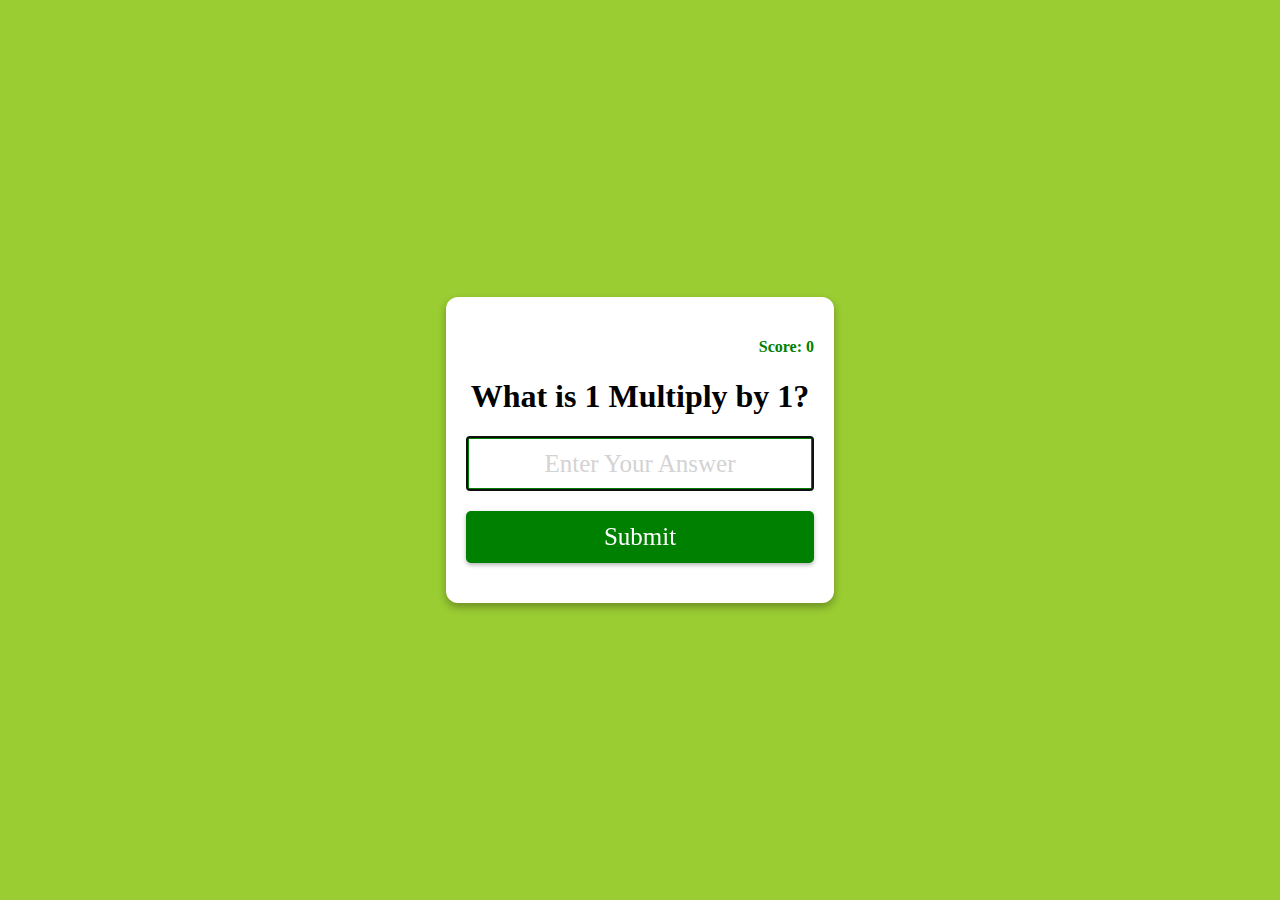
==== index.html @ d083c5ca "Multiplication Quiz app html and css finish" ====
<!DOCTYPE html>
<html lang="en">
<head>
    <meta charset="UTF-8">
    <meta http-equiv="X-UA-Compatible" content="IE=edge">
    <meta name="viewport" content="width=device-width, initial-scale=1.0">
    <title>Multiplication App</title>
    <link rel="stylesheet" href="style.css">
</head>
<body>
    <form class="form" id="form">
        <h4 class="score" id="score">Score: 0</h4>
        <h1 id="question">What is 1 Multiply by 1?</h1>
        <input type="text" class="input" id="input" placeholder="Enter Your Answer" autofocus autocomplete="off">
        <button type="submit" class="btn">Submit</button>
    </form>
    <script src="index.js"></script>
</body>
</html>
---- style.css ----
body{
    margin:0;
    display: flex;
    justify-content: center;
    align-items: center;
    text-align: center;
    height: 100vh;
    background-color: yellowgreen;
    font-family: cursive;
}
.form{
    background-color: white;
    padding: 20px;
    box-shadow: 0px 4px 8px rgba(0,0,0,.3);
    border-radius: 12px;
    margin:10px;
}
.input{
    display: block;
    width: 100%;
    box-sizing: border-box;
    font-size: 25px;
    text-align: center;
    padding: 10px;
    border: solid 3px green;
    color:green;
}
.input::placeholder{
    color: lightgray;
    font-family: cursive;
}
.btn{
    background-color: green;
    color: white;
    border: none;
    display: block;
    width: 100%;
    padding: 12px;
    font-size: 25px;
    font-family: cursive;
    margin:20px 0px;
    border-radius: 5px;
    cursor: pointer;
    box-shadow: 0 2px 4px rgba(0,0,0,0.3);
}
.btn:hover{
    filter: brightness(0.8);

}
.score{
    color:green;
    text-align: right;
}
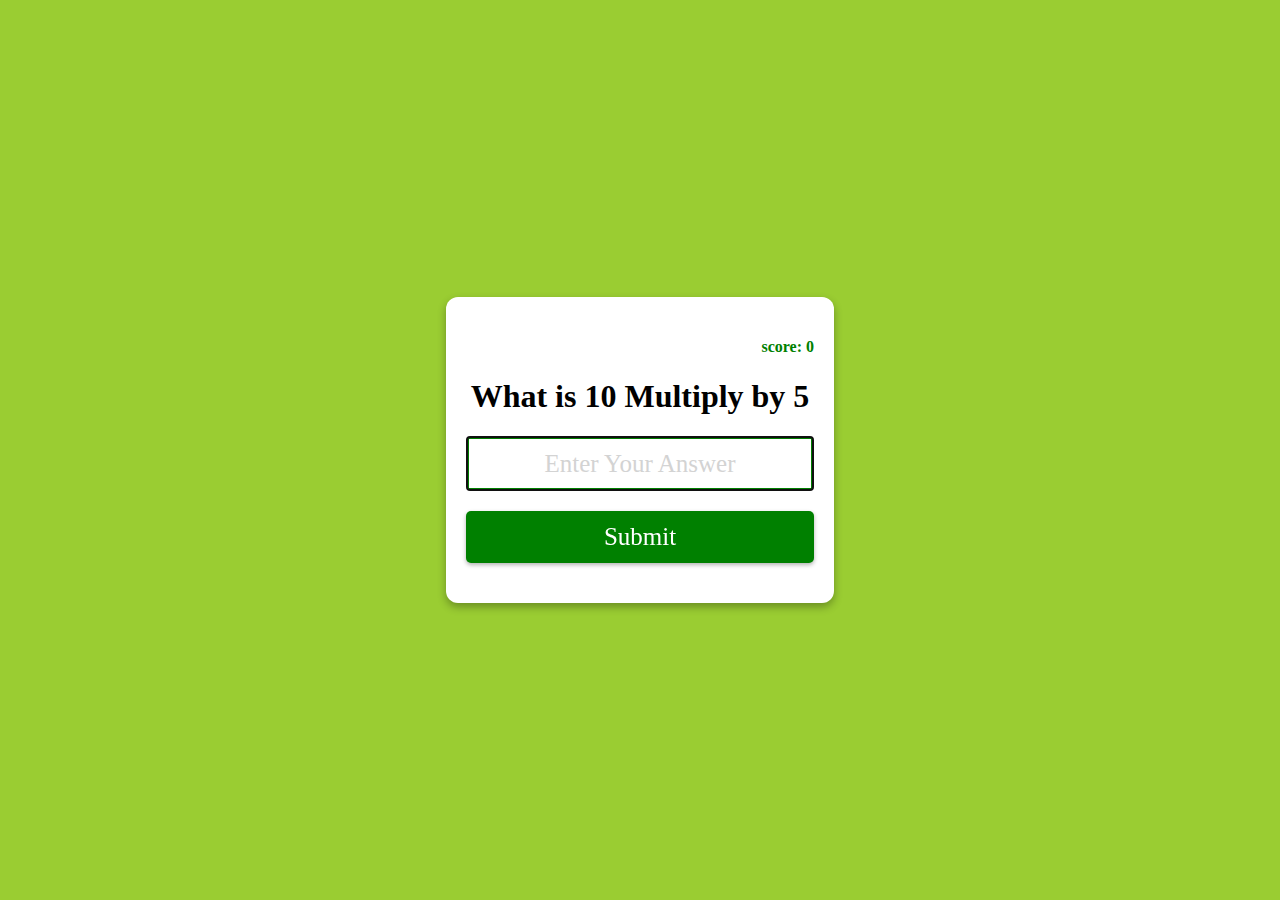
==== commit 2c88d1cf: "multiplication quiz app completed Hurrah!" ====
--- a/index.html
+++ b/index.html
@@ -4,7 +4,7 @@
     <meta charset="UTF-8">
     <meta http-equiv="X-UA-Compatible" content="IE=edge">
     <meta name="viewport" content="width=device-width, initial-scale=1.0">
-    <title>Multiplication App</title>
+    <title>Multiplication Quiz App</title>
     <link rel="stylesheet" href="style.css">
 </head>
 <body>
